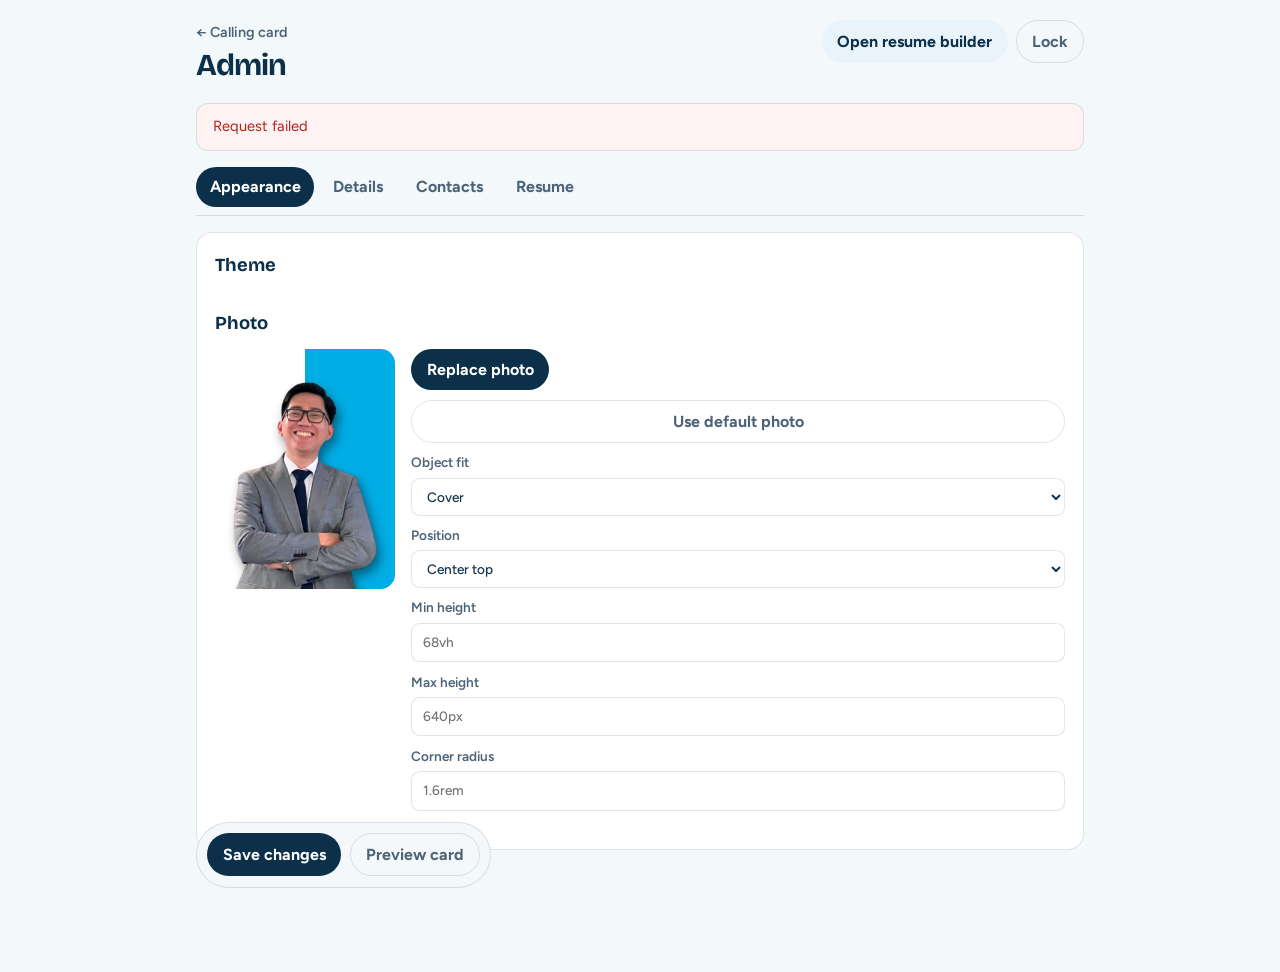
==== admin/index.html @ ecb5ab98 "Initial calling card site for chrisdelacruz.com. Includes public card, admin panel, resume builder, " ====
<!DOCTYPE html>
<html lang="en">
<head>
  <meta charset="UTF-8">
  <meta name="viewport" content="width=device-width, initial-scale=1.0, viewport-fit=cover">
  <meta name="robots" content="noindex,nofollow">
  <title>Admin · chrisdelacruz.com</title>
  <link rel="preconnect" href="https://fonts.googleapis.com">
  <link rel="preconnect" href="https://fonts.gstatic.com" crossorigin>
  <link href="https://fonts.googleapis.com/css2?family=Bricolage+Grotesque:opsz,wght@12..96,600;12..96,800&family=Figtree:wght@400;500;600;700&display=swap" rel="stylesheet">
  <link rel="stylesheet" href="/admin/admin.css">
</head>
<body>
  <div class="admin-shell">
    <header class="admin-top">
      <div>
        <a class="back" href="/">← Calling card</a>
        <h1>Admin</h1>
      </div>
      <div class="admin-top-actions">
        <a class="btn btn-secondary" href="/resume/">Open resume builder</a>
        <button type="button" class="btn btn-ghost" id="lock-btn">Lock</button>
      </div>
    </header>

    <p class="banner" id="banner" hidden></p>

    <nav class="tabs" role="tablist">
      <button type="button" class="tab is-active" data-tab="appearance" role="tab" aria-selected="true">Appearance</button>
      <button type="button" class="tab" data-tab="details" role="tab" aria-selected="false">Details</button>
      <button type="button" class="tab" data-tab="contacts" role="tab" aria-selected="false">Contacts</button>
      <button type="button" class="tab" data-tab="resume" role="tab" aria-selected="false">Resume</button>
    </nav>

    <section class="panel is-active" id="panel-appearance" role="tabpanel">
      <h2>Theme</h2>
      <div class="theme-grid" id="theme-grid"></div>

      <h2>Photo</h2>
      <div class="photo-editor">
        <div class="photo-preview-wrap">
          <img id="photo-preview" src="/images/christian-dela-cruz.png" alt="Current photo">
        </div>
        <div class="photo-controls">
          <label class="file-btn">
            Replace photo
            <input type="file" id="photo-file" accept="image/*" hidden>
          </label>
          <button type="button" class="btn btn-ghost" id="photo-reset">Use default photo</button>

          <label class="field">
            <span>Object fit</span>
            <select id="photo-fit">
              <option value="cover">Cover</option>
              <option value="contain">Contain</option>
              <option value="fill">Fill</option>
            </select>
          </label>

          <label class="field">
            <span>Position</span>
            <select id="photo-position">
              <option value="center top">Center top</option>
              <option value="center center">Center</option>
              <option value="center bottom">Center bottom</option>
              <option value="left top">Left top</option>
              <option value="right top">Right top</option>
            </select>
          </label>

          <label class="field">
            <span>Min height</span>
            <input type="text" id="photo-min-height" placeholder="68vh">
          </label>

          <label class="field">
            <span>Max height</span>
            <input type="text" id="photo-max-height" placeholder="640px">
          </label>

          <label class="field">
            <span>Corner radius</span>
            <input type="text" id="photo-radius" placeholder="1.6rem">
          </label>
        </div>
      </div>
    </section>

    <section class="panel" id="panel-details" role="tabpanel" hidden>
      <h2>Identity</h2>
      <div class="form-grid">
        <label class="field"><span>Brand</span><input id="id-brand" type="text"></label>
        <label class="field"><span>Tagline</span><input id="id-tagline" type="text"></label>
        <label class="field"><span>Eyebrow</span><input id="id-eyebrow" type="text"></label>
        <label class="field"><span>Name</span><input id="id-name" type="text"></label>
        <label class="field"><span>Role</span><input id="id-role" type="text"></label>
        <label class="field"><span>Place / affiliation</span><input id="id-place" type="text"></label>
        <label class="field"><span>Organization</span><input id="id-org" type="text"></label>
        <label class="field"><span>LinkedIn URL</span><input id="id-linkedin" type="url"></label>
        <label class="field full"><span>Note (vCard)</span><textarea id="id-note" rows="2"></textarea></label>
      </div>
    </section>

    <section class="panel" id="panel-contacts" role="tabpanel" hidden>
      <div class="section-head">
        <h2>Phones, emails & links</h2>
        <button type="button" class="btn btn-secondary" id="add-contact">Add contact</button>
      </div>
      <p class="help">Use custom tags like Smart, Globe, Etisalat, Personal Email, Company Email, Company Phone.</p>
      <div id="contacts-list" class="contacts-list"></div>
    </section>

    <section class="panel" id="panel-resume" role="tabpanel" hidden>
      <h2>Resume builder</h2>
      <p class="help">Same resume builder used on dcgrouphq — protected by this admin session.</p>
      <a class="btn btn-primary" href="/resume/">Open resume builder</a>
    </section>

    <footer class="admin-foot">
      <button type="button" class="btn btn-primary" id="save-btn">Save changes</button>
      <a class="btn btn-ghost" href="/" target="_blank" rel="noopener">Preview card</a>
    </footer>
  </div>

  <template id="contact-row-tpl">
    <div class="contact-row">
      <select class="c-type" aria-label="Type">
        <option value="phone">Phone</option>
        <option value="email">Email</option>
        <option value="link">Link</option>
      </select>
      <input class="c-label" type="text" placeholder="Tag (Smart, Personal Email…)" aria-label="Tag">
      <input class="c-value" type="text" placeholder="Value" aria-label="Value">
      <label class="c-visible"><input type="checkbox" checked> Show</label>
      <button type="button" class="btn btn-danger c-delete" aria-label="Delete">Delete</button>
    </div>
  </template>

  <script src="/admin/admin.js" type="module"></script>
</body>
</html>
---- admin/admin.css ----
:root {
  --navy: #0c2f4a;
  --sky: #00aef0;
  --ink: #14324a;
  --muted: #4d6478;
  --line: rgba(12, 47, 74, 0.12);
  --paper: #f3f8fb;
  --white: #fff;
  --danger: #b42318;
  --font-display: "Bricolage Grotesque", Georgia, serif;
  --font-body: "Figtree", system-ui, sans-serif;
}

* { box-sizing: border-box; margin: 0; padding: 0; }

body {
  font-family: var(--font-body);
  color: var(--ink);
  background: var(--paper);
  min-height: 100dvh;
  line-height: 1.45;
}

.admin-shell {
  width: min(920px, 100%);
  margin: 0 auto;
  padding: 1.25rem 1rem 2.5rem;
}

.admin-top {
  display: flex;
  justify-content: space-between;
  gap: 1rem;
  align-items: flex-start;
  margin-bottom: 1rem;
  flex-wrap: wrap;
}

.back {
  color: var(--muted);
  text-decoration: none;
  font-size: 0.9rem;
  font-weight: 600;
}

.admin-top h1 {
  font-family: var(--font-display);
  font-size: 1.9rem;
  letter-spacing: -0.03em;
  color: var(--navy);
}

.admin-top-actions {
  display: flex;
  gap: 0.5rem;
  flex-wrap: wrap;
}

.banner {
  background: #e8f7fd;
  border: 1px solid var(--line);
  border-radius: 0.75rem;
  padding: 0.75rem 1rem;
  margin-bottom: 1rem;
  font-size: 0.92rem;
}

.banner.is-error {
  background: #fef3f2;
  color: var(--danger);
}

.banner.is-ok {
  background: #ecfdf3;
  color: #027a48;
}

.tabs {
  display: flex;
  gap: 0.35rem;
  flex-wrap: wrap;
  margin-bottom: 1rem;
  border-bottom: 1px solid var(--line);
  padding-bottom: 0.5rem;
}

.tab {
  appearance: none;
  border: 0;
  background: transparent;
  font: inherit;
  font-weight: 700;
  color: var(--muted);
  padding: 0.55rem 0.85rem;
  border-radius: 999px;
  cursor: pointer;
}

.tab.is-active {
  background: var(--navy);
  color: var(--white);
}

.panel {
  background: var(--white);
  border: 1px solid var(--line);
  border-radius: 1rem;
  padding: 1.15rem;
  margin-bottom: 1rem;
}

.panel[hidden] { display: none !important; }

.panel h2 {
  font-family: var(--font-display);
  font-size: 1.15rem;
  color: var(--navy);
  margin-bottom: 0.75rem;
}

.panel h2 + .theme-grid,
.panel h2 + .photo-editor {
  margin-bottom: 1.25rem;
}

.help {
  color: var(--muted);
  font-size: 0.9rem;
  margin-bottom: 0.85rem;
}

.theme-grid {
  display: grid;
  grid-template-columns: repeat(auto-fill, minmax(120px, 1fr));
  gap: 0.65rem;
}

.theme-swatch {
  appearance: none;
  border: 2px solid transparent;
  border-radius: 0.85rem;
  padding: 0.85rem 0.6rem;
  cursor: pointer;
  font: inherit;
  font-weight: 700;
  color: var(--navy);
  text-align: left;
  background: linear-gradient(135deg, var(--swatch-a), var(--swatch-b));
  min-height: 4.5rem;
}

.theme-swatch.is-active {
  border-color: var(--navy);
  box-shadow: 0 0 0 2px rgba(12, 47, 74, 0.15);
}

.theme-swatch[data-theme="sky"] { --swatch-a: #dff3fb; --swatch-b: #00aef0; }
.theme-swatch[data-theme="ocean"] { --swatch-a: #d9e8ff; --swatch-b: #1d6fd8; }
.theme-swatch[data-theme="slate"] { --swatch-a: #e8edf2; --swatch-b: #5b6b7c; }
.theme-swatch[data-theme="ember"] { --swatch-a: #ffe8d9; --swatch-b: #d97706; }
.theme-swatch[data-theme="forest"] { --swatch-a: #dff5e8; --swatch-b: #1f8a5b; }

.photo-editor {
  display: grid;
  grid-template-columns: 180px 1fr;
  gap: 1rem;
}

.photo-preview-wrap {
  border-radius: 0.9rem;
  overflow: hidden;
  background: #e8f0f5;
  aspect-ratio: 3/4;
}

.photo-preview-wrap img {
  width: 100%;
  height: 100%;
  object-fit: cover;
  display: block;
}

.photo-controls {
  display: grid;
  gap: 0.65rem;
  align-content: start;
}

.form-grid {
  display: grid;
  grid-template-columns: 1fr 1fr;
  gap: 0.75rem;
}

.field {
  display: grid;
  gap: 0.3rem;
  font-size: 0.85rem;
  font-weight: 600;
  color: var(--muted);
}

.field.full { grid-column: 1 / -1; }

.field input,
.field select,
.field textarea,
.contact-row input,
.contact-row select {
  font: inherit;
  font-weight: 500;
  color: var(--ink);
  border: 1px solid var(--line);
  border-radius: 0.55rem;
  padding: 0.55rem 0.65rem;
  background: #fff;
  width: 100%;
}

.section-head {
  display: flex;
  justify-content: space-between;
  align-items: center;
  gap: 0.75rem;
  margin-bottom: 0.35rem;
}

.contacts-list {
  display: grid;
  gap: 0.55rem;
}

.contact-row {
  display: grid;
  grid-template-columns: 7rem 1fr 1.4fr auto auto;
  gap: 0.45rem;
  align-items: center;
}

.c-visible {
  display: inline-flex;
  align-items: center;
  gap: 0.3rem;
  font-size: 0.82rem;
  font-weight: 600;
  color: var(--muted);
  white-space: nowrap;
}

.btn {
  appearance: none;
  border: 0;
  cursor: pointer;
  display: inline-flex;
  align-items: center;
  justify-content: center;
  gap: 0.35rem;
  min-height: 2.5rem;
  padding: 0.55rem 0.95rem;
  border-radius: 999px;
  font: inherit;
  font-weight: 700;
  text-decoration: none;
  color: inherit;
}

.btn-primary {
  background: var(--navy);
  color: #fff;
}

.btn-secondary {
  background: #e8f4fa;
  color: var(--navy);
}

.btn-ghost {
  background: transparent;
  color: var(--muted);
  border: 1px solid var(--line);
}

.btn-danger {
  background: #fef3f2;
  color: var(--danger);
  font-size: 0.85rem;
  min-height: 2.3rem;
  padding-inline: 0.7rem;
}

.file-btn {
  display: inline-flex;
  align-items: center;
  justify-content: center;
  min-height: 2.5rem;
  padding: 0.55rem 0.95rem;
  border-radius: 999px;
  background: var(--navy);
  color: #fff;
  font-weight: 700;
  cursor: pointer;
  width: fit-content;
}

.admin-foot {
  display: flex;
  gap: 0.55rem;
  flex-wrap: wrap;
  position: sticky;
  bottom: 0.75rem;
  background: rgba(243, 248, 251, 0.92);
  backdrop-filter: blur(8px);
  padding: 0.65rem;
  border-radius: 999px;
  border: 1px solid var(--line);
  width: fit-content;
}

@media (max-width: 720px) {
  .photo-editor,
  .form-grid,
  .contact-row {
    grid-template-columns: 1fr;
  }

  .c-visible { justify-self: start; }
}
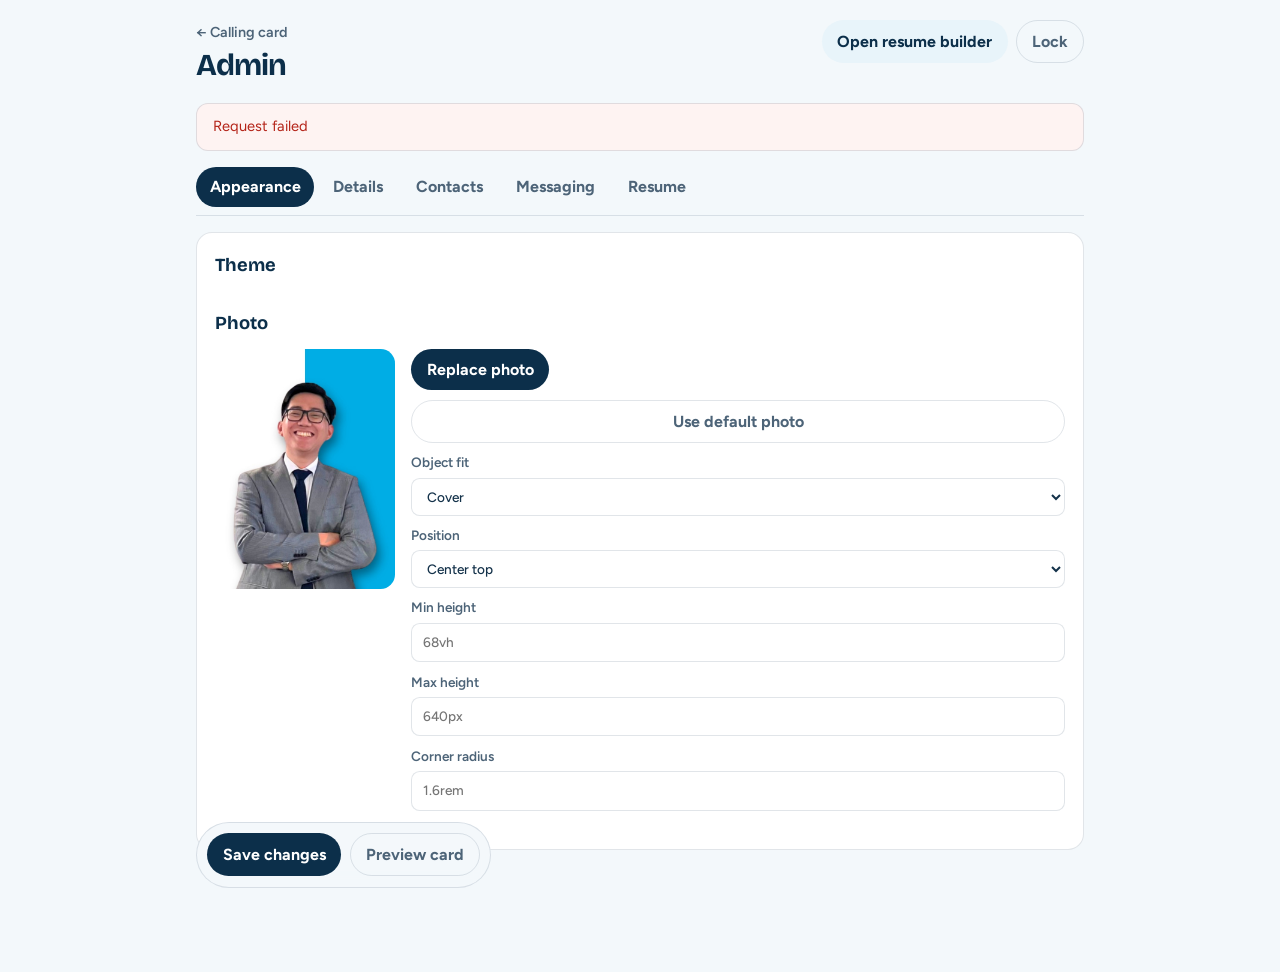
==== commit d8075f72: "Fix contact vCard labels, update identity, and add messaging toggles. Clean phone/email save formatt" ====
--- a/admin/index.html
+++ b/admin/index.html
@@ -29,6 +29,7 @@
       <button type="button" class="tab is-active" data-tab="appearance" role="tab" aria-selected="true">Appearance</button>
       <button type="button" class="tab" data-tab="details" role="tab" aria-selected="false">Details</button>
       <button type="button" class="tab" data-tab="contacts" role="tab" aria-selected="false">Contacts</button>
+      <button type="button" class="tab" data-tab="messaging" role="tab" aria-selected="false">Messaging</button>
       <button type="button" class="tab" data-tab="resume" role="tab" aria-selected="false">Resume</button>
     </nav>
 
@@ -93,11 +94,14 @@
         <label class="field"><span>Tagline</span><input id="id-tagline" type="text"></label>
         <label class="field"><span>Eyebrow</span><input id="id-eyebrow" type="text"></label>
         <label class="field"><span>Name</span><input id="id-name" type="text"></label>
-        <label class="field"><span>Role</span><input id="id-role" type="text"></label>
-        <label class="field"><span>Place / affiliation</span><input id="id-place" type="text"></label>
-        <label class="field"><span>Organization</span><input id="id-org" type="text"></label>
+        <label class="field"><span>Job title</span><input id="id-role" type="text" placeholder="Junior Data Analyst"></label>
+        <label class="field"><span>Card place line</span><input id="id-place" type="text" placeholder="Dubai, UAE"></label>
+        <label class="field"><span>Work location (vCard)</span><input id="id-work-location" type="text" placeholder="Dubai, UAE"></label>
+        <label class="field"><span>Home location (vCard)</span><input id="id-home-location" type="text" placeholder="Metro Manila, Philippines"></label>
+        <label class="field"><span>Company</span><input id="id-org" type="text" placeholder="Company name"></label>
+        <label class="field"><span>Company website</span><input id="id-company-website" type="url" placeholder="https://"></label>
         <label class="field"><span>LinkedIn URL</span><input id="id-linkedin" type="url"></label>
-        <label class="field full"><span>Note (vCard)</span><textarea id="id-note" rows="2"></textarea></label>
+        <label class="field full"><span>Notes (who you are / what you do)</span><textarea id="id-note" rows="5"></textarea></label>
       </div>
     </section>
 
@@ -106,8 +110,27 @@
         <h2>Phones, emails & links</h2>
         <button type="button" class="btn btn-secondary" id="add-contact">Add contact</button>
       </div>
-      <p class="help">Use custom tags like Smart, Globe, Etisalat, Personal Email, Company Email, Company Phone.</p>
+      <p class="help">Tags stay as labels only (Smart, Globe, Personal Email). Values stay clean numbers/emails.</p>
       <div id="contacts-list" class="contacts-list"></div>
+    </section>
+
+    <section class="panel" id="panel-messaging" role="tabpanel" hidden>
+      <h2>Messaging buttons</h2>
+      <p class="help">Off by default. Turn on WhatsApp, Viber, or Telegram when you want them on the public card.</p>
+      <div class="form-grid">
+        <label class="field check-field">
+          <span><input type="checkbox" id="msg-wa-enabled"> Show WhatsApp</span>
+          <input id="msg-wa-value" type="text" placeholder="+639711358319">
+        </label>
+        <label class="field check-field">
+          <span><input type="checkbox" id="msg-viber-enabled"> Show Viber</span>
+          <input id="msg-viber-value" type="text" placeholder="+639711358319">
+        </label>
+        <label class="field check-field">
+          <span><input type="checkbox" id="msg-tg-enabled"> Show Telegram</span>
+          <input id="msg-tg-value" type="text" placeholder="@username or phone">
+        </label>
+      </div>
     </section>
 
     <section class="panel" id="panel-resume" role="tabpanel" hidden>
--- a/admin/admin.css
+++ b/admin/admin.css
@@ -200,7 +200,12 @@
   color: var(--muted);
 }
 
-.field.full { grid-column: 1 / -1; }
+.check-field span {
+  display: inline-flex;
+  align-items: center;
+  gap: 0.45rem;
+  color: var(--ink);
+}
 
 .field input,
 .field select,
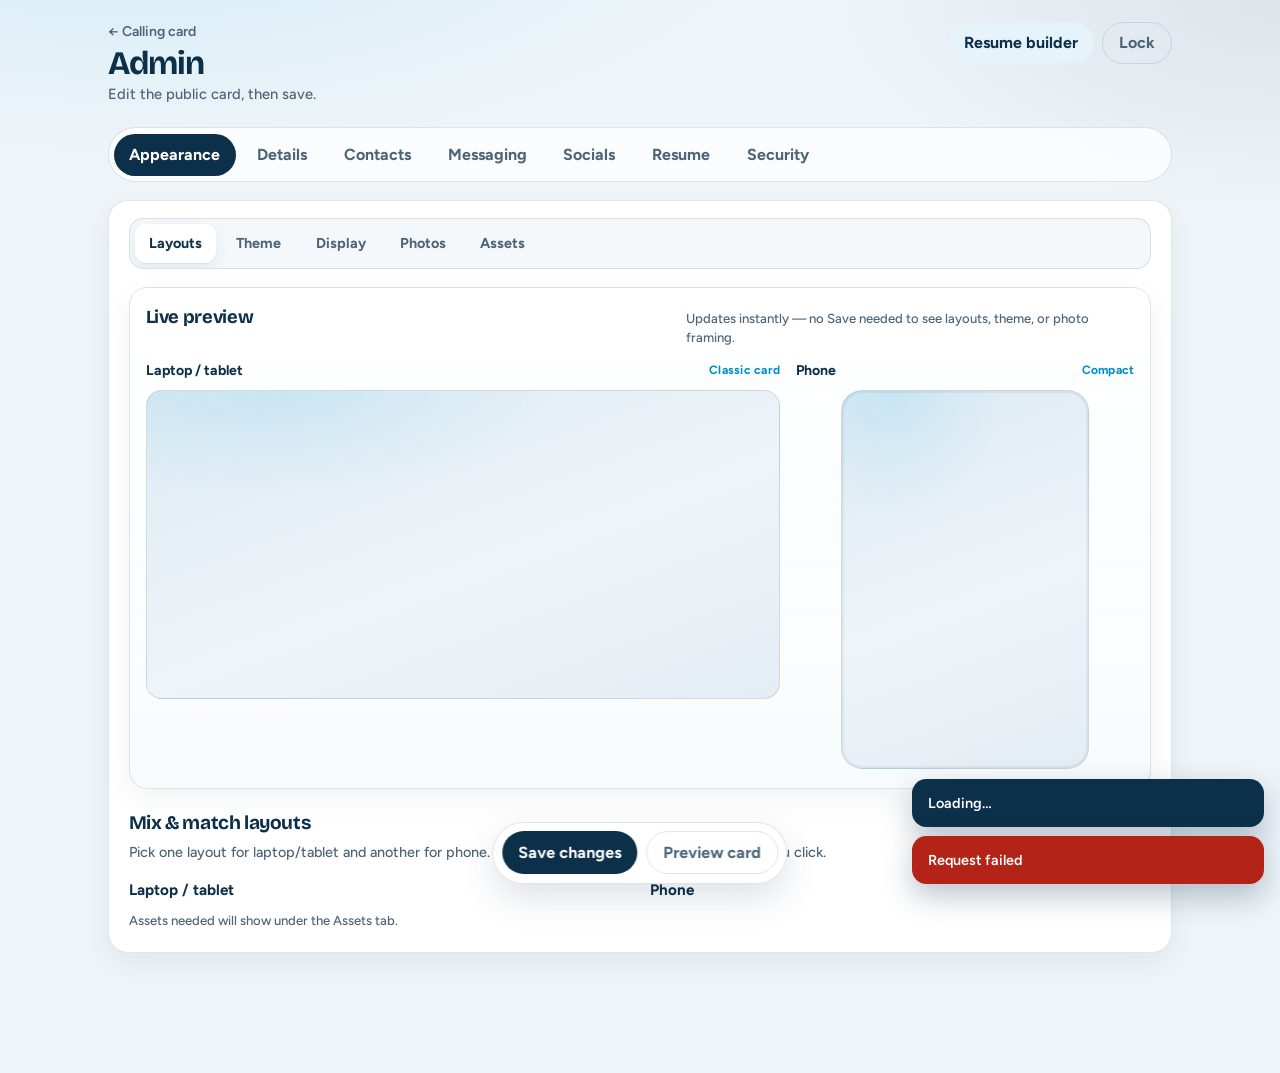
==== commit ba9a407d: "Ship full calling-card admin polish and document the build. Adds mix-and-match layouts, live dual-de" ====
--- a/admin/index.html
+++ b/admin/index.html
@@ -13,130 +13,479 @@
 <body>
   <div class="admin-shell">
     <header class="admin-top">
-      <div>
+      <div class="admin-brand">
         <a class="back" href="/">← Calling card</a>
         <h1>Admin</h1>
+        <p class="admin-sub">Edit the public card, then save.</p>
       </div>
       <div class="admin-top-actions">
-        <a class="btn btn-secondary" href="/resume/">Open resume builder</a>
+        <a class="btn btn-secondary" href="/resume/">Resume builder</a>
         <button type="button" class="btn btn-ghost" id="lock-btn">Lock</button>
       </div>
     </header>
 
-    <p class="banner" id="banner" hidden></p>
-
-    <nav class="tabs" role="tablist">
+    <nav class="tabs" role="tablist" aria-label="Admin sections">
       <button type="button" class="tab is-active" data-tab="appearance" role="tab" aria-selected="true">Appearance</button>
       <button type="button" class="tab" data-tab="details" role="tab" aria-selected="false">Details</button>
       <button type="button" class="tab" data-tab="contacts" role="tab" aria-selected="false">Contacts</button>
       <button type="button" class="tab" data-tab="messaging" role="tab" aria-selected="false">Messaging</button>
+      <button type="button" class="tab" data-tab="socials" role="tab" aria-selected="false">Socials</button>
       <button type="button" class="tab" data-tab="resume" role="tab" aria-selected="false">Resume</button>
+      <button type="button" class="tab" data-tab="security" role="tab" aria-selected="false">Security</button>
     </nav>
 
     <section class="panel is-active" id="panel-appearance" role="tabpanel">
-      <h2>Theme</h2>
-      <div class="theme-grid" id="theme-grid"></div>
-
-      <h2>Photo</h2>
-      <div class="photo-editor">
-        <div class="photo-preview-wrap">
-          <img id="photo-preview" src="/images/christian-dela-cruz.png" alt="Current photo">
-        </div>
-        <div class="photo-controls">
-          <label class="file-btn">
-            Replace photo
-            <input type="file" id="photo-file" accept="image/*" hidden>
+      <nav class="subtabs" role="tablist" aria-label="Appearance sections">
+        <button type="button" class="subtab is-active" data-subtab="layouts" role="tab" aria-selected="true">Layouts</button>
+        <button type="button" class="subtab" data-subtab="theme" role="tab" aria-selected="false">Theme</button>
+        <button type="button" class="subtab" data-subtab="display" role="tab" aria-selected="false">Display</button>
+        <button type="button" class="subtab" data-subtab="photos" role="tab" aria-selected="false">Photos</button>
+        <button type="button" class="subtab" data-subtab="assets" role="tab" aria-selected="false">Assets</button>
+      </nav>
+
+      <div class="live-preview-dock" id="live-preview-dock" aria-label="Live device previews">
+        <div class="live-preview-head">
+          <h2>Live preview</h2>
+          <p class="help tight">Updates instantly — no Save needed to see layouts, theme, or photo framing.</p>
+        </div>
+        <div class="live-preview-pair">
+          <article class="preview-device preview-laptop">
+            <header>
+              <strong>Laptop / tablet</strong>
+              <span id="live-desktop-layout-label">Classic card</span>
+            </header>
+            <div class="preview-bezel preview-bezel-laptop">
+              <div class="live-stage" id="live-stage-desktop" data-device="desktop"></div>
+            </div>
+          </article>
+          <article class="preview-device preview-phone">
+            <header>
+              <strong>Phone</strong>
+              <span id="live-mobile-layout-label">Compact</span>
+            </header>
+            <div class="preview-bezel preview-bezel-phone">
+              <div class="live-stage" id="live-stage-mobile" data-device="mobile"></div>
+            </div>
+          </article>
+        </div>
+      </div>
+
+      <div class="subpanel is-active" id="sub-layouts" role="tabpanel" data-subpanel="layouts">
+        <div class="block">
+          <div class="block-head">
+            <h2>Mix &amp; match layouts</h2>
+            <p class="help">Pick one layout for laptop/tablet and another for phone. Watch the live previews above update as you click.</p>
+          </div>
+          <div class="layout-pair">
+            <div class="layout-device-col">
+              <h3 class="layout-device-title">Laptop / tablet</h3>
+              <div class="layout-grid" id="layout-grid-desktop"></div>
+            </div>
+            <div class="layout-device-col">
+              <h3 class="layout-device-title">Phone</h3>
+              <div class="layout-grid" id="layout-grid-mobile"></div>
+            </div>
+          </div>
+          <p class="help tight" id="layout-pair-help">Assets needed will show under the Assets tab.</p>
+        </div>
+      </div>
+
+      <div class="subpanel" id="sub-theme" role="tabpanel" data-subpanel="theme" hidden>
+        <div class="block">
+          <div class="block-head">
+            <h2>Theme</h2>
+            <p class="help">Colors for the whole public calling card, including icons and buttons.</p>
+          </div>
+          <div class="theme-grid" id="theme-grid"></div>
+        </div>
+      </div>
+
+      <div class="subpanel" id="sub-display" role="tabpanel" data-subpanel="display" hidden>
+        <div class="block">
+          <div class="block-head">
+            <h2>Display &amp; space</h2>
+            <p class="help">Shrink phone, email, and LinkedIn to icons — or hide them. Make Share and Resume icon-only to free space. Live preview updates as you click.</p>
+          </div>
+
+          <div class="chrome-grid">
+            <fieldset class="chrome-field">
+              <legend>Contact details</legend>
+              <p class="help tight">Phone, email, LinkedIn (and any other contacts you show).</p>
+              <div class="chrome-options" data-chrome="factsMode">
+                <label><input type="radio" name="chrome-facts" value="full" checked> Full text</label>
+                <label><input type="radio" name="chrome-facts" value="icons"> Icons only</label>
+                <label><input type="radio" name="chrome-facts" value="hidden"> Hidden</label>
+              </div>
+            </fieldset>
+
+            <fieldset class="chrome-field">
+              <legend>Share button</legend>
+              <p class="help tight">“Share my card” on the public page.</p>
+              <div class="chrome-options" data-chrome="shareMode">
+                <label><input type="radio" name="chrome-share" value="full" checked> Label</label>
+                <label><input type="radio" name="chrome-share" value="icon"> Icon only</label>
+                <label><input type="radio" name="chrome-share" value="hidden"> Hidden</label>
+              </div>
+            </fieldset>
+
+            <fieldset class="chrome-field">
+              <legend>Resume button</legend>
+              <p class="help tight">Download / view resume — stays hidden until a resume is active.</p>
+              <div class="chrome-options" data-chrome="resumeMode">
+                <label><input type="radio" name="chrome-resume" value="full" checked> Label</label>
+                <label><input type="radio" name="chrome-resume" value="icon"> Icon only</label>
+                <label><input type="radio" name="chrome-resume" value="hidden"> Hidden</label>
+              </div>
+            </fieldset>
+          </div>
+          <p class="help tight">Tip: turn off individual contacts under Contacts → Show if you only want some of them gone.</p>
+        </div>
+      </div>
+
+      <div class="subpanel" id="sub-photos" role="tabpanel" data-subpanel="photos" hidden>
+        <div class="block">
+          <div class="block-head">
+            <h2>Photos &amp; framing</h2>
+            <p class="help">Upload laptop and phone photos separately if you want. Drag the photo in the live preview (or the small crop frames) to pan. Framing does not re-save the image — full quality is kept.</p>
+          </div>
+
+          <div class="photo-editor">
+            <div class="photo-controls">
+              <label class="check-field">
+                <input type="checkbox" id="photo-clear-bg">
+                <span>Clear / transparent background (PNG) — shows layout background behind you</span>
+              </label>
+
+              <label class="field">
+                <span>Corner radius (both)</span>
+                <input type="text" id="photo-radius" placeholder="1rem">
+              </label>
+
+              <div class="device-crop-card" data-device="desktop">
+                <h3>Laptop / iPad</h3>
+                <div class="btn-row-actions">
+                  <label class="file-btn">
+                    Upload laptop photo
+                    <input type="file" id="photo-file-desktop" accept="image/*" hidden>
+                  </label>
+                  <button type="button" class="btn btn-ghost" id="photo-reset-desktop">Use default</button>
+                </div>
+                <label class="field">
+                  <span>Frame size</span>
+                  <input type="text" id="photo-desktop-size" placeholder="168px">
+                </label>
+                <label class="field">
+                  <span>Fit</span>
+                  <select id="photo-desktop-fit">
+                    <option value="cover">Cover</option>
+                    <option value="contain">Contain</option>
+                    <option value="fill">Fill</option>
+                  </select>
+                </label>
+                <label class="field">
+                  <span>Pan X <em id="photo-desktop-x-label">50%</em></span>
+                  <input type="range" id="photo-desktop-x" min="0" max="100" value="50">
+                </label>
+                <label class="field">
+                  <span>Pan Y <em id="photo-desktop-y-label">20%</em></span>
+                  <input type="range" id="photo-desktop-y" min="0" max="100" value="20">
+                </label>
+                <label class="field">
+                  <span>Zoom <em id="photo-desktop-zoom-label">100%</em></span>
+                  <input type="range" id="photo-desktop-zoom" min="100" max="220" value="100">
+                </label>
+              </div>
+
+              <div class="device-crop-card" data-device="mobile">
+                <h3>Phone</h3>
+                <div class="btn-row-actions">
+                  <label class="file-btn file-btn-secondary">
+                    Upload phone photo
+                    <input type="file" id="photo-file-mobile" accept="image/*" hidden>
+                  </label>
+                  <button type="button" class="btn btn-ghost" id="photo-reset-mobile">Same as laptop</button>
+                </div>
+                <label class="field">
+                  <span>Frame size</span>
+                  <input type="text" id="photo-mobile-size" placeholder="92px">
+                </label>
+                <label class="field">
+                  <span>Fit</span>
+                  <select id="photo-mobile-fit">
+                    <option value="cover">Cover</option>
+                    <option value="contain">Contain</option>
+                    <option value="fill">Fill</option>
+                  </select>
+                </label>
+                <label class="field">
+                  <span>Pan X <em id="photo-mobile-x-label">50%</em></span>
+                  <input type="range" id="photo-mobile-x" min="0" max="100" value="50">
+                </label>
+                <label class="field">
+                  <span>Pan Y <em id="photo-mobile-y-label">18%</em></span>
+                  <input type="range" id="photo-mobile-y" min="0" max="100" value="18">
+                </label>
+                <label class="field">
+                  <span>Zoom <em id="photo-mobile-zoom-label">100%</em></span>
+                  <input type="range" id="photo-mobile-zoom" min="100" max="220" value="100">
+                </label>
+              </div>
+            </div>
+
+            <div class="photo-device-previews">
+              <article class="device-preview device-desktop">
+                <header>
+                  <strong>Laptop / tablet</strong>
+                  <span id="preview-desktop-label">168×168</span>
+                </header>
+                <div class="device-screen">
+                  <div class="mock-resume-head">
+                    <div class="mock-photo crop-stage" id="preview-desktop-frame">
+                      <img id="preview-desktop-img" src="/images/christian-dela-cruz.png" alt="" draggable="false">
+                    </div>
+                    <div class="mock-copy">
+                      <p class="mock-eyebrow">Hello, I’m</p>
+                      <p class="mock-name">Christian Dela Cruz</p>
+                      <p class="mock-role">Junior Data Analyst</p>
+                      <p class="mock-meta">Dubai, UAE</p>
+                      <p class="mock-meta">DC Group HQ</p>
+                    </div>
+                  </div>
+                </div>
+                <p class="help tight">Drag the photo to pan. Zoom frames the original — quality is preserved.</p>
+              </article>
+
+              <article class="device-preview device-phone">
+                <header>
+                  <strong>Phone</strong>
+                  <span id="preview-mobile-label">92×92</span>
+                </header>
+                <div class="device-screen phone-screen">
+                  <div class="mock-resume-head">
+                    <div class="mock-photo crop-stage" id="preview-mobile-frame">
+                      <img id="preview-mobile-img" src="/images/christian-dela-cruz.png" alt="" draggable="false">
+                    </div>
+                    <div class="mock-copy">
+                      <p class="mock-eyebrow">Hello, I’m</p>
+                      <p class="mock-name">Christian Dela Cruz</p>
+                      <p class="mock-role">Junior Data Analyst</p>
+                      <p class="mock-meta">Dubai, UAE</p>
+                      <p class="mock-meta">DC Group HQ</p>
+                    </div>
+                  </div>
+                </div>
+                <p class="help tight">Optional separate phone image — otherwise uses laptop photo with this framing.</p>
+              </article>
+            </div>
+          </div>
+        </div>
+      </div>
+
+      <div class="subpanel" id="sub-assets" role="tabpanel" data-subpanel="assets" hidden>
+        <div class="block">
+          <div class="block-head">
+            <h2>Layout assets</h2>
+            <p class="help" id="layout-assets-help">Upload only what your layouts need. If you skip an asset, it stays hidden on the public card — no empty placeholders.</p>
+          </div>
+          <div class="asset-grid">
+            <article class="asset-card" data-asset="hero">
+              <div class="asset-card-top">
+                <h3>Hero / background</h3>
+                <span class="asset-badge" id="hero-need-badge">Optional</span>
+              </div>
+              <p>Used by Dynamic Split and Banner. Leave empty to hide hero scenery.</p>
+              <div class="asset-preview" id="hero-preview"><span>No image</span></div>
+              <div class="btn-row-actions asset-actions">
+                <label class="file-btn file-btn-secondary">
+                  Upload
+                  <input type="file" id="hero-file" accept="image/*" hidden>
+                </label>
+                <button type="button" class="btn btn-ghost" id="hero-reset">Remove</button>
+              </div>
+            </article>
+            <article class="asset-card" data-asset="logo">
+              <div class="asset-card-top">
+                <h3>Company logo</h3>
+                <span class="asset-badge" id="logo-need-badge">Optional</span>
+              </div>
+              <p>Transparent PNG preferred. Not uploaded = not shown on the card.</p>
+              <div class="asset-preview asset-preview-logo" id="logo-preview"><span>No logo</span></div>
+              <div class="btn-row-actions asset-actions">
+                <label class="file-btn file-btn-secondary">
+                  Upload
+                  <input type="file" id="logo-file" accept="image/*" hidden>
+                </label>
+                <button type="button" class="btn btn-ghost" id="logo-reset">Remove</button>
+              </div>
+            </article>
+          </div>
+        </div>
+      </div>
+    </section>
+
+    <section class="panel" id="panel-details" role="tabpanel" hidden>
+      <div class="block">
+        <div class="block-head">
+          <h2>Identity</h2>
+          <p class="help">Name, role, locations, and company shown on the card and in your contact file.</p>
+        </div>
+        <div class="form-grid">
+          <label class="field"><span>Brand</span><input id="id-brand" type="text"></label>
+          <label class="field"><span>Tagline</span><input id="id-tagline" type="text"></label>
+          <label class="field"><span>Eyebrow</span><input id="id-eyebrow" type="text"></label>
+          <label class="field"><span>Name</span><input id="id-name" type="text"></label>
+          <label class="field"><span>Job title</span><input id="id-role" type="text" placeholder="Junior Data Analyst"></label>
+          <label class="field"><span>Card place line</span><input id="id-place" type="text" placeholder="Dubai, UAE"></label>
+          <label class="field"><span>Work location (vCard)</span><input id="id-work-location" type="text" placeholder="Dubai, UAE"></label>
+          <label class="field"><span>Home location (vCard)</span><input id="id-home-location" type="text" placeholder="Metro Manila, Philippines"></label>
+          <label class="field"><span>Company</span><input id="id-org" type="text" placeholder="Company name"></label>
+          <label class="field"><span>Company website</span><input id="id-company-website" type="url" placeholder="https://"></label>
+          <label class="field full"><span>LinkedIn URL</span><input id="id-linkedin" type="url"></label>
+          <label class="field full"><span>Notes (who you are / what you do)</span><textarea id="id-note" rows="5"></textarea></label>
+        </div>
+      </div>
+    </section>
+
+    <section class="panel" id="panel-contacts" role="tabpanel" hidden>
+      <div class="block">
+        <div class="section-head">
+          <div class="block-head">
+            <h2>Phones, emails & links</h2>
+            <p class="help">Tags are labels only (Smart, Globe, Personal Email). Values stay clean numbers or emails.</p>
+          </div>
+          <button type="button" class="btn btn-secondary" id="add-contact">Add contact</button>
+        </div>
+        <div id="contacts-list" class="contacts-list"></div>
+      </div>
+    </section>
+
+    <section class="panel" id="panel-messaging" role="tabpanel" hidden>
+      <div class="block">
+        <div class="block-head">
+          <h2>Messaging</h2>
+          <p class="help">Turn channels on for the public card. Enter a phone or @username for each.</p>
+        </div>
+        <div class="channel-list" id="messaging-list">
+          <article class="channel-card" data-channel="whatsapp">
+            <div class="channel-head">
+              <span class="channel-icon" data-icon="whatsapp" aria-hidden="true"></span>
+              <div>
+                <h3>WhatsApp</h3>
+                <p>Opens a chat with your number</p>
+              </div>
+              <label class="switch">
+                <input type="checkbox" id="msg-wa-enabled">
+                <span class="switch-ui"></span>
+                <span class="sr-only">Show WhatsApp</span>
+              </label>
+            </div>
+            <label class="field">
+              <span>Phone number</span>
+              <input id="msg-wa-value" type="text" placeholder="+639711358319" inputmode="tel">
+            </label>
+          </article>
+
+          <article class="channel-card" data-channel="viber">
+            <div class="channel-head">
+              <span class="channel-icon" data-icon="viber" aria-hidden="true"></span>
+              <div>
+                <h3>Viber</h3>
+                <p>Opens Viber chat</p>
+              </div>
+              <label class="switch">
+                <input type="checkbox" id="msg-viber-enabled">
+                <span class="switch-ui"></span>
+                <span class="sr-only">Show Viber</span>
+              </label>
+            </div>
+            <label class="field">
+              <span>Phone number</span>
+              <input id="msg-viber-value" type="text" placeholder="+639711358319" inputmode="tel">
+            </label>
+          </article>
+
+          <article class="channel-card" data-channel="telegram">
+            <div class="channel-head">
+              <span class="channel-icon" data-icon="telegram" aria-hidden="true"></span>
+              <div>
+                <h3>Telegram</h3>
+                <p>Username or phone</p>
+              </div>
+              <label class="switch">
+                <input type="checkbox" id="msg-tg-enabled">
+                <span class="switch-ui"></span>
+                <span class="sr-only">Show Telegram</span>
+              </label>
+            </div>
+            <label class="field">
+              <span>@username or phone</span>
+              <input id="msg-tg-value" type="text" placeholder="@username">
+            </label>
+          </article>
+        </div>
+      </div>
+    </section>
+
+    <section class="panel" id="panel-socials" role="tabpanel" hidden>
+      <div class="block">
+        <div class="block-head">
+          <h2>Social links</h2>
+          <p class="help">Enable networks and paste profile URLs. Icons show on the card when enabled.</p>
+        </div>
+        <div class="channel-list" id="socials-list"></div>
+      </div>
+    </section>
+
+    <section class="panel" id="panel-resume" role="tabpanel" hidden>
+      <div class="block">
+        <div class="block-head">
+          <h2>Saved resumes</h2>
+          <p class="help">Set one builder profile as active. Visitors get that resume rendered automatically — no PDF upload needed. An optional PDF override is available if you want a file download instead.</p>
+        </div>
+        <div id="resume-list" class="resume-list"></div>
+        <p class="help tight" id="resume-empty" hidden>No saved resumes yet. Use Resume builder at the top, save a version, then refresh this list.</p>
+        <div class="resume-active-box" id="resume-active-box" hidden>
+          <div>
+            <strong id="resume-active-name">—</strong>
+            <p class="help tight" id="resume-active-meta"></p>
+          </div>
+          <div class="resume-active-actions">
+            <label class="file-btn file-btn-secondary">
+              Optional PDF
+              <input type="file" id="resume-pdf-file" accept="application/pdf,.pdf" hidden>
+            </label>
+            <button type="button" class="btn btn-ghost" id="resume-clear-active">Clear active</button>
+          </div>
+        </div>
+        <button type="button" class="btn btn-secondary" id="resume-refresh">Refresh list</button>
+      </div>
+    </section>
+
+    <section class="panel" id="panel-security" role="tabpanel" hidden>
+      <div class="block">
+        <div class="block-head">
+          <h2>Change password</h2>
+          <p class="help">Updates the password used when you triple-click the QR code to open admin. Saved separately from card content.</p>
+        </div>
+        <form class="password-form" id="password-form" autocomplete="off">
+          <label class="field">
+            <span>Current password</span>
+            <input id="pw-current" type="password" autocomplete="current-password" required>
           </label>
-          <button type="button" class="btn btn-ghost" id="photo-reset">Use default photo</button>
-
           <label class="field">
-            <span>Object fit</span>
-            <select id="photo-fit">
-              <option value="cover">Cover</option>
-              <option value="contain">Contain</option>
-              <option value="fill">Fill</option>
-            </select>
+            <span>New password</span>
+            <input id="pw-new" type="password" autocomplete="new-password" minlength="6" required>
           </label>
-
           <label class="field">
-            <span>Position</span>
-            <select id="photo-position">
-              <option value="center top">Center top</option>
-              <option value="center center">Center</option>
-              <option value="center bottom">Center bottom</option>
-              <option value="left top">Left top</option>
-              <option value="right top">Right top</option>
-            </select>
+            <span>Confirm new password</span>
+            <input id="pw-confirm" type="password" autocomplete="new-password" minlength="6" required>
           </label>
-
-          <label class="field">
-            <span>Min height</span>
-            <input type="text" id="photo-min-height" placeholder="68vh">
-          </label>
-
-          <label class="field">
-            <span>Max height</span>
-            <input type="text" id="photo-max-height" placeholder="640px">
-          </label>
-
-          <label class="field">
-            <span>Corner radius</span>
-            <input type="text" id="photo-radius" placeholder="1.6rem">
-          </label>
-        </div>
-      </div>
-    </section>
-
-    <section class="panel" id="panel-details" role="tabpanel" hidden>
-      <h2>Identity</h2>
-      <div class="form-grid">
-        <label class="field"><span>Brand</span><input id="id-brand" type="text"></label>
-        <label class="field"><span>Tagline</span><input id="id-tagline" type="text"></label>
-        <label class="field"><span>Eyebrow</span><input id="id-eyebrow" type="text"></label>
-        <label class="field"><span>Name</span><input id="id-name" type="text"></label>
-        <label class="field"><span>Job title</span><input id="id-role" type="text" placeholder="Junior Data Analyst"></label>
-        <label class="field"><span>Card place line</span><input id="id-place" type="text" placeholder="Dubai, UAE"></label>
-        <label class="field"><span>Work location (vCard)</span><input id="id-work-location" type="text" placeholder="Dubai, UAE"></label>
-        <label class="field"><span>Home location (vCard)</span><input id="id-home-location" type="text" placeholder="Metro Manila, Philippines"></label>
-        <label class="field"><span>Company</span><input id="id-org" type="text" placeholder="Company name"></label>
-        <label class="field"><span>Company website</span><input id="id-company-website" type="url" placeholder="https://"></label>
-        <label class="field"><span>LinkedIn URL</span><input id="id-linkedin" type="url"></label>
-        <label class="field full"><span>Notes (who you are / what you do)</span><textarea id="id-note" rows="5"></textarea></label>
-      </div>
-    </section>
-
-    <section class="panel" id="panel-contacts" role="tabpanel" hidden>
-      <div class="section-head">
-        <h2>Phones, emails & links</h2>
-        <button type="button" class="btn btn-secondary" id="add-contact">Add contact</button>
-      </div>
-      <p class="help">Tags stay as labels only (Smart, Globe, Personal Email). Values stay clean numbers/emails.</p>
-      <div id="contacts-list" class="contacts-list"></div>
-    </section>
-
-    <section class="panel" id="panel-messaging" role="tabpanel" hidden>
-      <h2>Messaging buttons</h2>
-      <p class="help">Off by default. Turn on WhatsApp, Viber, or Telegram when you want them on the public card.</p>
-      <div class="form-grid">
-        <label class="field check-field">
-          <span><input type="checkbox" id="msg-wa-enabled"> Show WhatsApp</span>
-          <input id="msg-wa-value" type="text" placeholder="+639711358319">
-        </label>
-        <label class="field check-field">
-          <span><input type="checkbox" id="msg-viber-enabled"> Show Viber</span>
-          <input id="msg-viber-value" type="text" placeholder="+639711358319">
-        </label>
-        <label class="field check-field">
-          <span><input type="checkbox" id="msg-tg-enabled"> Show Telegram</span>
-          <input id="msg-tg-value" type="text" placeholder="@username or phone">
-        </label>
-      </div>
-    </section>
-
-    <section class="panel" id="panel-resume" role="tabpanel" hidden>
-      <h2>Resume builder</h2>
-      <p class="help">Same resume builder used on dcgrouphq — protected by this admin session.</p>
-      <a class="btn btn-primary" href="/resume/">Open resume builder</a>
+          <div class="password-actions">
+            <button type="submit" class="btn btn-primary" id="pw-submit">Update password</button>
+            <p class="help tight">At least 6 characters. You’ll keep using this password until you change it again.</p>
+          </div>
+        </form>
+      </div>
     </section>
 
     <footer class="admin-foot">
@@ -144,6 +493,8 @@
       <a class="btn btn-ghost" href="/" target="_blank" rel="noopener">Preview card</a>
     </footer>
   </div>
+
+  <div class="toast-host" id="toast-host" aria-live="polite" aria-relevant="additions"></div>
 
   <template id="contact-row-tpl">
     <div class="contact-row">
@@ -154,9 +505,32 @@
       </select>
       <input class="c-label" type="text" placeholder="Tag (Smart, Personal Email…)" aria-label="Tag">
       <input class="c-value" type="text" placeholder="Value" aria-label="Value">
-      <label class="c-visible"><input type="checkbox" checked> Show</label>
-      <button type="button" class="btn btn-danger c-delete" aria-label="Delete">Delete</button>
+      <div class="contact-row-actions">
+        <label class="c-visible"><input type="checkbox" checked> Show</label>
+        <button type="button" class="btn btn-danger c-delete" aria-label="Delete">Delete</button>
+      </div>
     </div>
+  </template>
+
+  <template id="social-row-tpl">
+    <article class="channel-card social-card">
+      <div class="channel-head">
+        <span class="channel-icon" data-social-icon aria-hidden="true"></span>
+        <div>
+          <h3 data-social-label></h3>
+          <p>Profile URL</p>
+        </div>
+        <label class="switch">
+          <input type="checkbox" data-social-enabled>
+          <span class="switch-ui"></span>
+          <span class="sr-only">Show network</span>
+        </label>
+      </div>
+      <label class="field">
+        <span>URL</span>
+        <input type="url" data-social-url placeholder="https://">
+      </label>
+    </article>
   </template>
 
   <script src="/admin/admin.js" type="module"></script>
--- a/admin/admin.css
+++ b/admin/admin.css
@@ -4,9 +4,11 @@
   --ink: #14324a;
   --muted: #4d6478;
   --line: rgba(12, 47, 74, 0.12);
-  --paper: #f3f8fb;
+  --paper: #eef4f8;
   --white: #fff;
   --danger: #b42318;
+  --radius: 1.1rem;
+  --space: 1.15rem;
   --font-display: "Bricolage Grotesque", Georgia, serif;
   --font-body: "Figtree", system-ui, sans-serif;
 }
@@ -16,15 +18,18 @@
 body {
   font-family: var(--font-body);
   color: var(--ink);
-  background: var(--paper);
+  background:
+    radial-gradient(1200px 480px at 10% -10%, rgba(0, 174, 240, 0.12), transparent 55%),
+    radial-gradient(900px 420px at 100% 0%, rgba(12, 47, 74, 0.08), transparent 50%),
+    var(--paper);
   min-height: 100dvh;
   line-height: 1.45;
 }
 
 .admin-shell {
-  width: min(920px, 100%);
+  width: min(1100px, 100%);
   margin: 0 auto;
-  padding: 1.25rem 1rem 2.5rem;
+  padding: 1.35rem 1.1rem 6.5rem;
 }
 
 .admin-top {
@@ -32,56 +37,102 @@
   justify-content: space-between;
   gap: 1rem;
   align-items: flex-start;
-  margin-bottom: 1rem;
+  margin-bottom: 1.35rem;
   flex-wrap: wrap;
+}
+
+.admin-brand {
+  display: grid;
+  gap: 0.2rem;
 }
 
 .back {
   color: var(--muted);
   text-decoration: none;
+  font-size: 0.88rem;
+  font-weight: 600;
+  width: fit-content;
+}
+
+.back:hover { color: var(--navy); }
+
+.admin-top h1 {
+  font-family: var(--font-display);
+  font-size: clamp(1.7rem, 4vw, 2.05rem);
+  letter-spacing: -0.03em;
+  color: var(--navy);
+  line-height: 1.1;
+}
+
+.admin-sub {
+  color: var(--muted);
+  font-size: 0.92rem;
+  font-weight: 500;
+}
+
+.admin-top-actions {
+  display: flex;
+  gap: 0.55rem;
+  flex-wrap: wrap;
+  align-items: center;
+}
+
+.toast-host {
+  position: fixed;
+  z-index: 400;
+  right: 1rem;
+  bottom: 1rem;
+  display: grid;
+  gap: 0.55rem;
+  width: min(22rem, calc(100vw - 2rem));
+  pointer-events: none;
+}
+
+.toast {
+  pointer-events: auto;
+  padding: 0.85rem 1rem;
+  border-radius: 0.9rem;
+  background: #0c2f4a;
+  color: #fff;
   font-size: 0.9rem;
   font-weight: 600;
-}
-
-.admin-top h1 {
-  font-family: var(--font-display);
-  font-size: 1.9rem;
-  letter-spacing: -0.03em;
-  color: var(--navy);
-}
-
-.admin-top-actions {
-  display: flex;
-  gap: 0.5rem;
-  flex-wrap: wrap;
-}
-
-.banner {
-  background: #e8f7fd;
-  border: 1px solid var(--line);
-  border-radius: 0.75rem;
-  padding: 0.75rem 1rem;
-  margin-bottom: 1rem;
-  font-size: 0.92rem;
-}
-
-.banner.is-error {
-  background: #fef3f2;
-  color: var(--danger);
-}
-
-.banner.is-ok {
-  background: #ecfdf3;
-  color: #027a48;
+  box-shadow: 0 12px 30px rgba(12, 47, 74, 0.28);
+  animation: toast-in 0.25s ease both;
+}
+
+.toast.is-ok { background: #027a48; }
+.toast.is-error { background: #b42318; }
+
+@keyframes toast-in {
+  from { opacity: 0; transform: translateY(8px); }
+  to { opacity: 1; transform: translateY(0); }
+}
+
+.sr-only {
+  position: absolute;
+  width: 1px;
+  height: 1px;
+  padding: 0;
+  margin: -1px;
+  overflow: hidden;
+  clip: rect(0, 0, 0, 0);
+  white-space: nowrap;
+  border: 0;
 }
 
 .tabs {
   display: flex;
-  gap: 0.35rem;
-  flex-wrap: wrap;
-  margin-bottom: 1rem;
-  border-bottom: 1px solid var(--line);
-  padding-bottom: 0.5rem;
+  gap: 0.4rem;
+  flex-wrap: nowrap;
+  overflow-x: auto;
+  -webkit-overflow-scrolling: touch;
+  scrollbar-width: thin;
+  margin-bottom: 1.1rem;
+  padding: 0.35rem;
+  border: 1px solid var(--line);
+  border-radius: 999px;
+  background: rgba(255, 255, 255, 0.72);
+  backdrop-filter: blur(8px);
 }
 
 .tab {
@@ -91,67 +142,832 @@
   font: inherit;
   font-weight: 700;
   color: var(--muted);
-  padding: 0.55rem 0.85rem;
+  padding: 0.58rem 0.95rem;
   border-radius: 999px;
   cursor: pointer;
-}
+  white-space: nowrap;
+  flex: 0 0 auto;
+}
+
+.tab:hover { color: var(--navy); }
 
 .tab.is-active {
   background: var(--navy);
   color: var(--white);
 }
 
+.subtabs {
+  display: flex;
+  gap: 0.35rem;
+  flex-wrap: nowrap;
+  overflow-x: auto;
+  -webkit-overflow-scrolling: touch;
+  scrollbar-width: thin;
+  margin: -0.25rem 0 1.15rem;
+  padding: 0.3rem;
+  border: 1px solid var(--line);
+  border-radius: 0.9rem;
+  background: #f4f8fb;
+  position: sticky;
+  top: 0.35rem;
+  z-index: 5;
+}
+
+.subtab {
+  appearance: none;
+  border: 0;
+  background: transparent;
+  font: inherit;
+  font-weight: 700;
+  font-size: 0.9rem;
+  color: var(--muted);
+  padding: 0.55rem 0.9rem;
+  border-radius: 0.7rem;
+  cursor: pointer;
+  white-space: nowrap;
+  flex: 0 0 auto;
+}
+
+.subtab:hover {
+  color: var(--navy);
+  background: rgba(255, 255, 255, 0.7);
+}
+
+.subtab.is-active {
+  background: #fff;
+  color: var(--navy);
+  box-shadow: 0 1px 0 rgba(12, 47, 74, 0.06), 0 6px 16px rgba(12, 47, 74, 0.08);
+}
+
+.subpanel[hidden] {
+  display: none !important;
+}
+
+.subpanel .block {
+  margin-top: 0;
+  padding-top: 0;
+  border-top: 0;
+}
+
 .panel {
   background: var(--white);
   border: 1px solid var(--line);
-  border-radius: 1rem;
-  padding: 1.15rem;
+  border-radius: calc(var(--radius) + 0.15rem);
+  padding: 1.35rem 1.25rem;
   margin-bottom: 1rem;
+  box-shadow: 0 10px 28px rgba(12, 47, 74, 0.06);
 }
 
 .panel[hidden] { display: none !important; }
 
+.block + .block {
+  margin-top: 1.6rem;
+  padding-top: 1.5rem;
+  border-top: 1px solid var(--line);
+}
+
+.block-head {
+  display: grid;
+  gap: 0.35rem;
+  margin-bottom: 1rem;
+}
+
+.block-head h2,
 .panel h2 {
   font-family: var(--font-display);
-  font-size: 1.15rem;
-  color: var(--navy);
-  margin-bottom: 0.75rem;
-}
-
-.panel h2 + .theme-grid,
-.panel h2 + .photo-editor {
-  margin-bottom: 1.25rem;
+  font-size: 1.2rem;
+  color: var(--navy);
+  letter-spacing: -0.02em;
+  margin: 0;
 }
 
 .help {
   color: var(--muted);
   font-size: 0.9rem;
+  font-weight: 500;
+  max-width: 46rem;
+  margin: 0;
+}
+
+.help.tight {
+  font-size: 0.82rem;
+  max-width: 28rem;
+}
+
+.layout-grid {
+  display: grid;
+  grid-template-columns: repeat(auto-fill, minmax(200px, 1fr));
+  gap: 0.75rem;
+}
+
+.layout-pair {
+  display: grid;
+  grid-template-columns: 1fr 1fr;
+  gap: 1.25rem;
+  align-items: start;
+}
+
+.live-preview-dock {
+  margin: 0 0 1.25rem;
+  padding: 1rem 1rem 1.15rem;
+  border: 1px solid var(--line);
+  border-radius: 1.15rem;
+  background:
+    linear-gradient(180deg, rgba(255, 255, 255, 0.92), rgba(248, 251, 253, 0.96)),
+    #fff;
+  box-shadow: 0 10px 28px rgba(12, 47, 74, 0.06);
+  position: sticky;
+  top: 0.65rem;
+  z-index: 5;
+}
+
+.live-preview-head {
+  display: flex;
+  flex-wrap: wrap;
+  align-items: baseline;
+  justify-content: space-between;
+  gap: 0.35rem 1rem;
   margin-bottom: 0.85rem;
 }
 
+.live-preview-head h2 {
+  font-family: var(--font-display);
+  font-size: 1.15rem;
+  color: var(--navy);
+  font-weight: 700;
+}
+
+.live-preview-pair {
+  display: grid;
+  grid-template-columns: minmax(0, 1.35fr) minmax(12rem, 0.72fr);
+  gap: 1rem;
+  align-items: start;
+}
+
+.preview-device header {
+  display: flex;
+  justify-content: space-between;
+  align-items: center;
+  gap: 0.5rem;
+  margin-bottom: 0.55rem;
+}
+
+.preview-device header strong {
+  font-size: 0.88rem;
+  color: var(--navy);
+}
+
+.preview-device header span {
+  font-size: 0.75rem;
+  font-weight: 700;
+  color: var(--sky-deep, #0090c8);
+  letter-spacing: 0.02em;
+}
+
+.preview-bezel {
+  border: 1px solid var(--line);
+  background:
+    radial-gradient(80% 60% at 20% 0%, rgba(0, 174, 240, 0.1), transparent 55%),
+    linear-gradient(160deg, #dceaf3, #eef4f8 55%, #e4edf4);
+  overflow: hidden;
+  position: relative;
+}
+
+.preview-bezel-laptop {
+  border-radius: 1rem;
+  min-height: 17.5rem;
+  padding: 0.85rem;
+}
+
+.preview-bezel-phone {
+  border-radius: 1.35rem;
+  min-height: 22rem;
+  padding: 0.7rem 0.55rem 0.9rem;
+  max-width: 15.5rem;
+  margin-inline: auto;
+  box-shadow: inset 0 0 0 2px rgba(12, 47, 74, 0.06);
+}
+
+.live-stage {
+  height: 100%;
+  min-height: inherit;
+}
+
+.live-card {
+  --lc-navy: #0c2f4a;
+  --lc-sky: #00aef0;
+  --lc-paper: #f4f8fb;
+  --lc-ink: #14324a;
+  --lc-muted: #4d6478;
+  display: grid;
+  gap: 0;
+  border-radius: 0.95rem;
+  overflow: hidden;
+  background: var(--lc-paper);
+  color: var(--lc-ink);
+  box-shadow: 0 8px 22px rgba(12, 47, 74, 0.12);
+  min-height: 15.5rem;
+  font-size: 0.72rem;
+}
+
+.live-card[data-theme="ocean"] {
+  --lc-navy: #073b4c;
+  --lc-sky: #118ab2;
+  --lc-paper: #e8f4f8;
+}
+.live-card[data-theme="slate"] {
+  --lc-navy: #1f2937;
+  --lc-sky: #64748b;
+  --lc-paper: #eef1f4;
+}
+.live-card[data-theme="ember"] {
+  --lc-navy: #3b1d12;
+  --lc-sky: #e07a3d;
+  --lc-paper: #f7efe9;
+}
+.live-card[data-theme="forest"] {
+  --lc-navy: #143528;
+  --lc-sky: #2a9d6a;
+  --lc-paper: #ebf5ef;
+}
+.live-card[data-theme="night"] {
+  --lc-navy: #e8eef5;
+  --lc-sky: #5ec8ff;
+  --lc-paper: #101820;
+  --lc-ink: #e6eef6;
+  --lc-muted: #9bb0c3;
+}
+
+.live-hero {
+  position: relative;
+  min-height: 7.5rem;
+  padding: 0.75rem;
+  background:
+    linear-gradient(160deg, rgba(12, 47, 74, 0.55), rgba(12, 47, 74, 0.2)),
+    var(--hero-image) center / cover no-repeat,
+    linear-gradient(135deg, #0c2f4a, #1a6f9a);
+  color: #fff;
+  display: grid;
+  align-content: end;
+  gap: 0.35rem;
+}
+
+.live-hero-brand {
+  font-weight: 700;
+  font-size: 0.7rem;
+  opacity: 0.9;
+}
+
+.live-hero-line {
+  font-family: var(--font-display);
+  font-size: 0.95rem;
+  font-weight: 700;
+  line-height: 1.2;
+  max-width: 14rem;
+}
+
+.live-hero-photo-wrap {
+  position: absolute;
+  right: 0.65rem;
+  bottom: -1.1rem;
+  width: 4.4rem;
+  height: 4.4rem;
+  border-radius: 999px;
+  overflow: hidden;
+  border: 2px solid #fff;
+  box-shadow: 0 6px 14px rgba(0, 0, 0, 0.22);
+  cursor: grab;
+  touch-action: none;
+  background: rgba(255, 255, 255, 0.2);
+}
+
+.live-hero-photo-wrap img {
+  width: 100%;
+  height: 100%;
+  display: block;
+  pointer-events: none;
+}
+
+.live-rail {
+  padding: 0.8rem 0.85rem 0.9rem;
+  display: grid;
+  gap: 0.65rem;
+}
+
+.live-top {
+  display: flex;
+  justify-content: space-between;
+  gap: 0.5rem;
+  align-items: baseline;
+}
+
+.live-brand {
+  font-weight: 800;
+  color: var(--lc-navy);
+  font-size: 0.72rem;
+}
+
+.live-tag {
+  color: var(--lc-muted);
+  font-size: 0.65rem;
+}
+
+.live-logo {
+  width: 3.2rem;
+  height: 2rem;
+}
+
+.live-logo img {
+  width: 100%;
+  height: 100%;
+  object-fit: contain;
+}
+
+.live-head {
+  display: grid;
+  grid-template-columns: auto 1fr;
+  gap: 0.7rem;
+  align-items: center;
+}
+
+.live-photo-frame {
+  width: var(--live-size, 168px);
+  height: var(--live-size, 168px);
+  max-width: 5.6rem;
+  max-height: 5.6rem;
+  border-radius: var(--live-radius, 1rem);
+  overflow: hidden;
+  background: rgba(12, 47, 74, 0.06);
+  cursor: grab;
+  touch-action: none;
+  position: relative;
+  box-shadow: inset 0 0 0 1px rgba(12, 47, 74, 0.08);
+}
+
+.live-photo-frame.is-clear,
+.crop-stage.is-clear {
+  background:
+    linear-gradient(45deg, #d9e3ea 25%, transparent 25%) 0 0 / 10px 10px,
+    linear-gradient(-45deg, #d9e3ea 25%, transparent 25%) 0 5px / 10px 10px,
+    #f4f8fb;
+}
+
+.live-photo-frame img,
+.live-photo {
+  width: 100%;
+  height: 100%;
+  display: block;
+  pointer-events: none;
+  user-select: none;
+  will-change: transform, object-position;
+}
+
+.live-photo-frame.is-dragging,
+.crop-stage.is-dragging,
+body.is-crop-dragging .live-photo-frame,
+body.is-crop-dragging .crop-stage {
+  cursor: grabbing;
+}
+
+body.is-crop-dragging {
+  user-select: none;
+  cursor: grabbing;
+}
+
+.live-eyebrow {
+  color: var(--lc-sky);
+  font-weight: 700;
+  font-size: 0.62rem;
+  text-transform: uppercase;
+  letter-spacing: 0.04em;
+}
+
+.live-name {
+  font-family: var(--font-display);
+  font-size: 1.05rem;
+  line-height: 1.15;
+  color: var(--lc-navy);
+  font-weight: 700;
+}
+
+.live-role,
+.live-place,
+.live-org {
+  color: var(--lc-muted);
+  font-size: 0.68rem;
+}
+
+.live-facts {
+  display: grid;
+  gap: 0.28rem;
+  padding-top: 0.15rem;
+  border-top: 1px solid rgba(12, 47, 74, 0.08);
+}
+
+.live-card[data-theme="night"] .live-facts {
+  border-top-color: rgba(255, 255, 255, 0.1);
+}
+
+.live-facts span {
+  display: block;
+  font-size: 0.58rem;
+  color: var(--lc-muted);
+  text-transform: uppercase;
+  letter-spacing: 0.04em;
+}
+
+.live-facts strong {
+  font-size: 0.7rem;
+  color: var(--lc-navy);
+  font-weight: 700;
+}
+
+.live-actions {
+  display: flex;
+  align-items: center;
+  flex-wrap: wrap;
+  gap: 0.4rem;
+}
+
+.live-cta {
+  display: inline-flex;
+  align-items: center;
+  padding: 0.38rem 0.65rem;
+  border-radius: 999px;
+  background: var(--lc-navy);
+  color: #fff;
+  font-size: 0.65rem;
+  font-weight: 700;
+}
+
+.live-share,
+.live-resume {
+  display: inline-flex;
+  align-items: center;
+  padding: 0.32rem 0.55rem;
+  border-radius: 999px;
+  border: 1px solid rgba(12, 47, 74, 0.14);
+  color: var(--lc-navy);
+  font-size: 0.62rem;
+  font-weight: 700;
+  background: rgba(255, 255, 255, 0.55);
+}
+
+.live-ico-btn,
+.live-fact-chip {
+  display: inline-flex;
+  align-items: center;
+  justify-content: center;
+  width: 1.7rem;
+  height: 1.7rem;
+  border-radius: 999px;
+  border: 1px solid rgba(12, 47, 74, 0.14);
+  color: var(--lc-navy);
+  background: rgba(255, 255, 255, 0.7);
+}
+
+.live-facts-icons {
+  display: flex;
+  flex-wrap: wrap;
+  gap: 0.35rem;
+  border: none;
+  padding-top: 0;
+}
+
+.live-card[data-theme="night"] .live-cta {
+  background: var(--lc-sky);
+  color: #0b1520;
+}
+
+.live-qr {
+  width: 2.1rem;
+  height: 2.1rem;
+  border-radius: 0.35rem;
+  background:
+    linear-gradient(#14324a 0 0) 0 0 / 40% 40%,
+    linear-gradient(#14324a 0 0) 100% 0 / 40% 40%,
+    linear-gradient(#14324a 0 0) 0 100% / 40% 40%,
+    linear-gradient(#14324a 0 0) 100% 100% / 28% 28%,
+    #fff;
+  background-repeat: no-repeat;
+  border: 1px solid rgba(12, 47, 74, 0.15);
+}
+
+/* Layout variants in live preview */
+.live-card[data-layout="split"][data-device="desktop"] {
+  grid-template-columns: 1.05fr 1fr;
+  min-height: 15.8rem;
+}
+
+.live-card[data-layout="split"][data-device="desktop"] .live-hero {
+  min-height: 100%;
+}
+
+.live-card[data-layout="split"] .live-head .live-photo-frame {
+  display: none;
+}
+
+.live-card[data-layout="banner"] {
+  grid-template-rows: auto 1fr;
+}
+
+.live-card[data-layout="banner"] .live-hero {
+  min-height: 5.5rem;
+}
+
+.live-card[data-layout="banner"] .live-hero-photo-wrap {
+  display: none;
+}
+
+.live-card[data-layout="logo"] .live-logo {
+  width: 4.5rem;
+  height: 2.4rem;
+}
+
+.live-card[data-layout="logo"] .live-head {
+  grid-template-columns: 1fr;
+  text-align: center;
+  justify-items: center;
+}
+
+.live-card[data-layout="studio"] .live-rail {
+  text-align: center;
+  justify-items: center;
+}
+
+.live-card[data-layout="studio"] .live-head {
+  grid-template-columns: 1fr;
+  justify-items: center;
+  text-align: center;
+}
+
+.live-card[data-layout="studio"] .live-photo-frame {
+  max-width: 6.4rem;
+  max-height: 6.4rem;
+  border-radius: 999px;
+}
+
+.live-card[data-layout="studio"] .live-top,
+.live-card[data-layout="studio"] .live-facts {
+  display: none;
+}
+
+.live-card[data-layout="compact"] .live-photo-frame {
+  max-width: 3.6rem;
+  max-height: 3.6rem;
+}
+
+.live-card[data-layout="compact"] .live-name {
+  font-size: 0.92rem;
+}
+
+.live-card[data-layout="compact"] .live-facts {
+  grid-template-columns: 1fr 1fr;
+  gap: 0.4rem;
+}
+
+.preview-phone .live-card {
+  min-height: 20rem;
+  border-radius: 1.05rem;
+}
+
+.preview-phone .live-photo-frame {
+  max-width: 4.4rem;
+  max-height: 4.4rem;
+}
+
+.preview-phone .live-card[data-layout="split"] {
+  grid-template-columns: 1fr;
+}
+
+.preview-phone .live-card[data-layout="split"] .live-hero {
+  min-height: 6.5rem;
+}
+
+.preview-phone .live-card[data-layout="split"] .live-head .live-photo-frame {
+  display: block;
+}
+
+.preview-phone .live-hero-photo-wrap {
+  display: none;
+}
+
+.layout-device-col {
+  display: grid;
+  gap: 0.65rem;
+  min-width: 0;
+}
+
+.layout-device-title {
+  font-size: 0.95rem;
+  color: var(--navy);
+  margin: 0;
+}
+
+.layout-swatch {
+  appearance: none;
+  border: 2px solid var(--line);
+  border-radius: 1rem;
+  padding: 0.85rem 0.9rem;
+  cursor: pointer;
+  font: inherit;
+  text-align: left;
+  background: #f8fbfd;
+  display: grid;
+  gap: 0.3rem;
+  min-height: 6.25rem;
+  position: relative;
+}
+
+.layout-best {
+  font-size: 0.68rem;
+  font-weight: 700;
+  letter-spacing: 0.04em;
+  text-transform: uppercase;
+  color: var(--sky-deep, #0090c8);
+}
+
+.layout-swatch strong {
+  color: var(--navy);
+  font-size: 0.95rem;
+}
+
+.layout-swatch span:not(.layout-best) {
+  color: var(--muted);
+  font-size: 0.8rem;
+  font-weight: 500;
+  line-height: 1.35;
+}
+
+.asset-card-top {
+  display: flex;
+  align-items: center;
+  justify-content: space-between;
+  gap: 0.5rem;
+}
+
+.asset-badge {
+  font-size: 0.7rem;
+  font-weight: 700;
+  letter-spacing: 0.03em;
+  text-transform: uppercase;
+  color: var(--muted);
+  background: #eef2f6;
+  border-radius: 999px;
+  padding: 0.2rem 0.55rem;
+  white-space: nowrap;
+}
+
+.asset-card.is-recommended .asset-badge {
+  color: #0369a1;
+  background: #e0f2fe;
+}
+
+@media (max-width: 860px) {
+  .layout-pair {
+    grid-template-columns: 1fr;
+  }
+
+  .live-preview-pair {
+    grid-template-columns: 1fr;
+  }
+
+  .preview-bezel-phone {
+    max-width: 17rem;
+  }
+
+  .live-preview-dock {
+    position: static;
+  }
+}
+
+.layout-swatch.is-active {
+  border-color: var(--navy);
+  background: #eef8fc;
+  box-shadow: 0 0 0 2px rgba(12, 47, 74, 0.1);
+}
+
+.asset-grid {
+  display: grid;
+  grid-template-columns: repeat(auto-fill, minmax(220px, 1fr));
+  gap: 0.85rem;
+  margin-top: 0.35rem;
+}
+
+.asset-card {
+  border: 1px solid var(--line);
+  border-radius: 1rem;
+  padding: 0.9rem;
+  background: #f8fbfd;
+  display: grid;
+  gap: 0.55rem;
+}
+
+.asset-card.is-recommended {
+  border-color: rgba(0, 174, 240, 0.55);
+  box-shadow: 0 0 0 2px rgba(0, 174, 240, 0.12);
+}
+
+.asset-card h3 {
+  font-size: 0.95rem;
+  color: var(--navy);
+}
+
+.asset-card > p {
+  font-size: 0.8rem;
+  color: var(--muted);
+}
+
+.asset-preview {
+  min-height: 7rem;
+  border-radius: 0.85rem;
+  border: 1px dashed var(--line);
+  background:
+    linear-gradient(45deg, #eef2f6 25%, transparent 25%) 0 0 / 16px 16px,
+    linear-gradient(-45deg, #eef2f6 25%, transparent 25%) 0 8px / 16px 16px,
+    #fff;
+  display: grid;
+  place-items: center;
+  overflow: hidden;
+}
+
+.asset-preview span {
+  font-size: 0.8rem;
+  color: var(--muted);
+  font-weight: 600;
+}
+
+.asset-actions {
+  display: grid;
+  grid-template-columns: 1fr 1fr;
+  gap: 0.5rem;
+  flex-wrap: nowrap;
+  margin-bottom: 0;
+}
+
+.asset-actions .file-btn,
+.asset-actions .btn {
+  width: 100%;
+  min-width: 0;
+}
+
+.asset-preview img {
+  width: 100%;
+  height: 7rem;
+  object-fit: cover;
+  display: block;
+}
+
+.asset-preview-logo img {
+  object-fit: contain;
+  padding: 0.75rem;
+  height: 6.5rem;
+}
+
+.check-field {
+  display: flex;
+  gap: 0.55rem;
+  align-items: flex-start;
+  font-size: 0.86rem;
+  font-weight: 600;
+  color: var(--ink);
+  line-height: 1.35;
+}
+
+.check-field input {
+  margin-top: 0.2rem;
+}
+
+.mock-photo.is-clear {
+  background:
+    linear-gradient(45deg, #e8edf2 25%, transparent 25%) 0 0 / 12px 12px,
+    linear-gradient(-45deg, #e8edf2 25%, transparent 25%) 0 6px / 12px 12px,
+    #fff;
+}
+
 .theme-grid {
   display: grid;
-  grid-template-columns: repeat(auto-fill, minmax(120px, 1fr));
-  gap: 0.65rem;
+  grid-template-columns: repeat(auto-fill, minmax(118px, 1fr));
+  gap: 0.75rem;
 }
 
 .theme-swatch {
   appearance: none;
   border: 2px solid transparent;
-  border-radius: 0.85rem;
-  padding: 0.85rem 0.6rem;
+  border-radius: 0.95rem;
+  padding: 0.95rem 0.7rem;
   cursor: pointer;
   font: inherit;
   font-weight: 700;
   color: var(--navy);
   text-align: left;
   background: linear-gradient(135deg, var(--swatch-a), var(--swatch-b));
-  min-height: 4.5rem;
+  min-height: 4.6rem;
 }
 
 .theme-swatch.is-active {
   border-color: var(--navy);
-  box-shadow: 0 0 0 2px rgba(12, 47, 74, 0.15);
+  box-shadow: 0 0 0 2px rgba(12, 47, 74, 0.12);
 }
 
 .theme-swatch[data-theme="sky"] { --swatch-a: #dff3fb; --swatch-b: #00aef0; }
@@ -159,53 +975,242 @@
 .theme-swatch[data-theme="slate"] { --swatch-a: #e8edf2; --swatch-b: #5b6b7c; }
 .theme-swatch[data-theme="ember"] { --swatch-a: #ffe8d9; --swatch-b: #d97706; }
 .theme-swatch[data-theme="forest"] { --swatch-a: #dff5e8; --swatch-b: #1f8a5b; }
+.theme-swatch[data-theme="night"] { --swatch-a: #0d1822; --swatch-b: #4ec4f0; color: #e8f4fb; }
+
+.chrome-grid {
+  display: grid;
+  gap: 0.85rem;
+}
+
+.chrome-field {
+  margin: 0;
+  padding: 0.9rem 1rem;
+  border: 1px solid var(--line);
+  border-radius: 1rem;
+  background: #f8fbfd;
+  display: grid;
+  gap: 0.45rem;
+}
+
+.chrome-field legend {
+  padding: 0 0.25rem;
+  font-weight: 700;
+  color: var(--navy);
+  font-size: 0.95rem;
+}
+
+.chrome-options {
+  display: flex;
+  flex-wrap: wrap;
+  gap: 0.45rem;
+}
+
+.chrome-options label {
+  display: inline-flex;
+  align-items: center;
+  gap: 0.4rem;
+  padding: 0.45rem 0.7rem;
+  border: 1px solid var(--line);
+  border-radius: 999px;
+  background: #fff;
+  cursor: pointer;
+  font-size: 0.85rem;
+  font-weight: 600;
+  color: var(--ink);
+}
+
+.chrome-options label:has(input:checked) {
+  border-color: var(--navy);
+  background: #eef8fc;
+  box-shadow: 0 0 0 2px rgba(12, 47, 74, 0.08);
+}
+
+.chrome-options input {
+  accent-color: var(--navy);
+}
+
+.device-crop-card {
+  border: 1px solid var(--line);
+  border-radius: 1rem;
+  padding: 0.85rem;
+  background: #f8fbfd;
+  display: grid;
+  gap: 0.55rem;
+}
+
+.device-crop-card h3 {
+  font-size: 0.92rem;
+  color: var(--navy);
+}
+
+.device-crop-card .field em {
+  font-style: normal;
+  color: var(--muted);
+  font-weight: 600;
+}
+
+.device-crop-card input[type="range"] {
+  width: 100%;
+  accent-color: var(--navy);
+}
+
+.crop-stage {
+  cursor: grab;
+  touch-action: none;
+}
+
+.crop-stage:active {
+  cursor: grabbing;
+}
+
+.crop-stage img {
+  transform: scale(var(--preview-zoom, 1));
+  transform-origin: var(--preview-pos, center center);
+  will-change: transform;
+}
 
 .photo-editor {
   display: grid;
-  grid-template-columns: 180px 1fr;
-  gap: 1rem;
-}
-
-.photo-preview-wrap {
-  border-radius: 0.9rem;
+  grid-template-columns: minmax(13.5rem, 0.9fr) minmax(0, 1.35fr);
+  gap: 1.25rem;
+  align-items: start;
+}
+
+.photo-controls {
+  display: grid;
+  gap: 0.85rem;
+  align-content: start;
+}
+
+.btn-row-actions {
+  display: flex;
+  flex-wrap: wrap;
+  gap: 0.5rem;
+  margin-bottom: 0.15rem;
+}
+
+.photo-device-previews {
+  display: grid;
+  gap: 0.9rem;
+}
+
+.device-preview {
+  border: 1px solid var(--line);
+  border-radius: 1rem;
+  background: #f6fafc;
   overflow: hidden;
-  background: #e8f0f5;
-  aspect-ratio: 3/4;
-}
-
-.photo-preview-wrap img {
+}
+
+.device-preview header {
+  display: flex;
+  justify-content: space-between;
+  align-items: center;
+  gap: 0.75rem;
+  padding: 0.65rem 0.9rem;
+  border-bottom: 1px solid var(--line);
+  background: #fff;
+}
+
+.device-preview header strong {
+  color: var(--navy);
+  font-size: 0.88rem;
+}
+
+.device-preview header span {
+  font-size: 0.78rem;
+  color: var(--muted);
+  font-weight: 700;
+}
+
+.device-screen {
+  padding: 0.95rem;
+}
+
+.phone-screen {
+  max-width: 18rem;
+}
+
+.mock-resume-head {
+  display: grid;
+  grid-template-columns: auto 1fr;
+  gap: 0.8rem;
+  align-items: center;
+  background: #fff;
+  border: 1px solid var(--line);
+  border-radius: 0.95rem;
+  padding: 0.85rem;
+}
+
+.mock-photo {
+  --preview-fit: cover;
+  --preview-pos: center top;
+  --preview-radius: 1rem;
+  width: 168px;
+  height: 168px;
+  max-width: 100%;
+  border-radius: var(--preview-radius);
+  overflow: hidden;
+  background: linear-gradient(90deg, #fff 0 48%, #00aef0 48% 100%);
+  flex-shrink: 0;
+  transition: width 0.15s ease, height 0.15s ease, border-radius 0.15s ease;
+}
+
+.mock-photo img {
   width: 100%;
   height: 100%;
-  object-fit: cover;
+  object-fit: var(--preview-fit);
+  object-position: var(--preview-pos);
+  border-radius: inherit;
   display: block;
 }
 
-.photo-controls {
-  display: grid;
-  gap: 0.65rem;
-  align-content: start;
-}
+.mock-copy { min-width: 0; }
+
+.mock-eyebrow {
+  font-size: 0.72rem;
+  font-weight: 700;
+  color: var(--sky);
+}
+
+.mock-name {
+  font-family: var(--font-display);
+  font-size: 1.12rem;
+  font-weight: 800;
+  color: var(--navy);
+  line-height: 1.1;
+  margin-top: 0.15rem;
+}
+
+.mock-role {
+  margin-top: 0.28rem;
+  font-size: 0.88rem;
+  font-weight: 600;
+}
+
+.mock-meta {
+  margin-top: 0.15rem;
+  font-size: 0.78rem;
+  color: var(--muted);
+}
+
+.device-phone .mock-name { font-size: 0.98rem; }
+.device-phone .mock-role { font-size: 0.8rem; }
 
 .form-grid {
   display: grid;
   grid-template-columns: 1fr 1fr;
-  gap: 0.75rem;
+  gap: 0.95rem 0.85rem;
 }
 
 .field {
   display: grid;
-  gap: 0.3rem;
-  font-size: 0.85rem;
-  font-weight: 600;
+  gap: 0.35rem;
+  font-size: 0.84rem;
+  font-weight: 650;
   color: var(--muted);
 }
 
-.check-field span {
-  display: inline-flex;
-  align-items: center;
-  gap: 0.45rem;
-  color: var(--ink);
-}
+.field.full { grid-column: 1 / -1; }
 
 .field input,
 .field select,
@@ -216,40 +1221,244 @@
   font-weight: 500;
   color: var(--ink);
   border: 1px solid var(--line);
-  border-radius: 0.55rem;
-  padding: 0.55rem 0.65rem;
+  border-radius: 0.65rem;
+  padding: 0.68rem 0.75rem;
   background: #fff;
   width: 100%;
 }
 
+.field input:focus,
+.field select:focus,
+.field textarea:focus,
+.contact-row input:focus,
+.contact-row select:focus {
+  outline: 2px solid rgba(0, 174, 240, 0.35);
+  border-color: rgba(0, 174, 240, 0.55);
+}
+
+.field textarea {
+  resize: vertical;
+  min-height: 7rem;
+}
+
 .section-head {
   display: flex;
   justify-content: space-between;
-  align-items: center;
-  gap: 0.75rem;
-  margin-bottom: 0.35rem;
+  align-items: flex-start;
+  gap: 1rem;
+  margin-bottom: 0.25rem;
+}
+
+.section-head .block-head {
+  margin-bottom: 0;
+  flex: 1;
 }
 
 .contacts-list {
   display: grid;
+  gap: 0.7rem;
+  margin-top: 1rem;
+}
+
+.contact-row {
+  display: grid;
+  grid-template-columns: 7rem minmax(0, 1fr) minmax(0, 1.35fr) auto;
   gap: 0.55rem;
-}
-
-.contact-row {
-  display: grid;
-  grid-template-columns: 7rem 1fr 1.4fr auto auto;
-  gap: 0.45rem;
-  align-items: center;
+  align-items: center;
+  padding: 0.75rem;
+  border: 1px solid var(--line);
+  border-radius: 0.95rem;
+  background: #f8fbfd;
+  overflow: hidden;
+}
+
+.contact-row-actions {
+  display: flex;
+  align-items: center;
+  justify-content: flex-end;
+  gap: 0.55rem;
+  flex-wrap: wrap;
 }
 
 .c-visible {
   display: inline-flex;
   align-items: center;
-  gap: 0.3rem;
+  gap: 0.35rem;
   font-size: 0.82rem;
   font-weight: 600;
   color: var(--muted);
   white-space: nowrap;
+}
+
+.resume-list {
+  display: grid;
+  gap: 0.65rem;
+  margin-bottom: 0.85rem;
+}
+
+.resume-item {
+  display: grid;
+  grid-template-columns: 1fr auto;
+  gap: 0.75rem;
+  align-items: center;
+  padding: 0.85rem 0.95rem;
+  border: 1px solid var(--line);
+  border-radius: 0.95rem;
+  background: #f8fbfd;
+}
+
+.resume-item.is-active {
+  border-color: rgba(0, 174, 240, 0.55);
+  background: #eef8fc;
+}
+
+.resume-item h3 {
+  font-size: 0.95rem;
+  color: var(--navy);
+}
+
+.resume-item p {
+  font-size: 0.78rem;
+  color: var(--muted);
+  margin-top: 0.15rem;
+}
+
+.resume-item .badge {
+  display: inline-block;
+  margin-left: 0.4rem;
+  padding: 0.12rem 0.45rem;
+  border-radius: 999px;
+  background: var(--navy);
+  color: #fff;
+  font-size: 0.68rem;
+  font-weight: 700;
+  vertical-align: middle;
+}
+
+.resume-active-box {
+  display: flex;
+  justify-content: space-between;
+  gap: 0.85rem;
+  flex-wrap: wrap;
+  align-items: center;
+  padding: 0.95rem;
+  border: 1px solid var(--line);
+  border-radius: 0.95rem;
+  background: #fff;
+  margin-bottom: 0.85rem;
+}
+
+.resume-active-actions {
+  display: flex;
+  gap: 0.5rem;
+  flex-wrap: wrap;
+}
+
+.file-btn-secondary {
+  background: #e7f3fa;
+  color: var(--navy);
+}
+
+.channel-list {
+  display: grid;
+  gap: 0.85rem;
+}
+
+.channel-card {
+  border: 1px solid var(--line);
+  border-radius: 1rem;
+  padding: 1rem;
+  background: #f8fbfd;
+  display: grid;
+  gap: 0.85rem;
+}
+
+.channel-head {
+  display: grid;
+  grid-template-columns: auto 1fr auto;
+  gap: 0.8rem;
+  align-items: center;
+}
+
+.channel-head h3 {
+  font-size: 0.98rem;
+  color: var(--navy);
+}
+
+.channel-head p {
+  font-size: 0.8rem;
+  color: var(--muted);
+  font-weight: 500;
+  margin-top: 0.1rem;
+}
+
+.channel-icon {
+  width: 2.5rem;
+  height: 2.5rem;
+  border-radius: 0.75rem;
+  display: grid;
+  place-items: center;
+  background: #fff;
+  border: 1px solid var(--line);
+  flex-shrink: 0;
+}
+
+.channel-icon svg {
+  width: 1.15rem;
+  height: 1.15rem;
+  display: block;
+}
+
+.switch {
+  position: relative;
+  display: inline-flex;
+  align-items: center;
+  cursor: pointer;
+}
+
+.switch input {
+  position: absolute;
+  opacity: 0;
+  width: 0;
+  height: 0;
+}
+
+.switch-ui {
+  width: 2.6rem;
+  height: 1.45rem;
+  border-radius: 999px;
+  background: #d5dee7;
+  position: relative;
+  transition: background 0.2s ease;
+}
+
+.switch-ui::after {
+  content: "";
+  position: absolute;
+  top: 0.18rem;
+  left: 0.18rem;
+  width: 1.1rem;
+  height: 1.1rem;
+  border-radius: 50%;
+  background: #fff;
+  box-shadow: 0 1px 3px rgba(0, 0, 0, 0.2);
+  transition: transform 0.2s ease;
+}
+
+.switch input:checked + .switch-ui { background: var(--sky); }
+.switch input:checked + .switch-ui::after { transform: translateX(1.15rem); }
+
+.password-form {
+  display: grid;
+  grid-template-columns: 1fr;
+  gap: 0.9rem;
+  max-width: 26rem;
+}
+
+.password-actions {
+  display: grid;
+  gap: 0.55rem;
+  margin-top: 0.25rem;
 }
 
 .btn {
@@ -260,8 +1469,8 @@
   align-items: center;
   justify-content: center;
   gap: 0.35rem;
-  min-height: 2.5rem;
-  padding: 0.55rem 0.95rem;
+  min-height: 2.55rem;
+  padding: 0.55rem 1rem;
   border-radius: 999px;
   font: inherit;
   font-weight: 700;
@@ -274,8 +1483,10 @@
   color: #fff;
 }
 
+.btn-primary:hover { filter: brightness(1.08); }
+
 .btn-secondary {
-  background: #e8f4fa;
+  background: #e7f3fa;
   color: var(--navy);
 }
 
@@ -289,16 +1500,16 @@
   background: #fef3f2;
   color: var(--danger);
   font-size: 0.85rem;
-  min-height: 2.3rem;
-  padding-inline: 0.7rem;
+  min-height: 2.35rem;
+  padding-inline: 0.75rem;
 }
 
 .file-btn {
   display: inline-flex;
   align-items: center;
   justify-content: center;
-  min-height: 2.5rem;
-  padding: 0.55rem 0.95rem;
+  min-height: 2.55rem;
+  padding: 0.55rem 1rem;
   border-radius: 999px;
   background: var(--navy);
   color: #fff;
@@ -311,22 +1522,94 @@
   display: flex;
   gap: 0.55rem;
   flex-wrap: wrap;
-  position: sticky;
-  bottom: 0.75rem;
-  background: rgba(243, 248, 251, 0.92);
-  backdrop-filter: blur(8px);
-  padding: 0.65rem;
+  position: fixed;
+  left: 50%;
+  bottom: 1rem;
+  transform: translateX(-50%);
+  z-index: 50;
+  background: rgba(255, 255, 255, 0.92);
+  backdrop-filter: blur(10px);
+  padding: 0.55rem;
   border-radius: 999px;
   border: 1px solid var(--line);
-  width: fit-content;
+  box-shadow: 0 14px 36px rgba(12, 47, 74, 0.14);
+  width: max-content;
+  max-width: calc(100vw - 1.5rem);
+}
+
+@media (min-width: 760px) {
+  .channel-card {
+    grid-template-columns: minmax(15rem, 0.95fr) 1.05fr;
+    align-items: center;
+  }
+
+  .password-form {
+    max-width: 28rem;
+  }
 }
 
 @media (max-width: 720px) {
+  .admin-shell {
+    padding: 1rem 0.85rem 6.75rem;
+  }
+
+  .subtabs {
+    top: 0;
+    margin-top: 0;
+  }
+
+  .panel {
+    padding: 1.1rem 0.95rem;
+  }
+
   .photo-editor,
   .form-grid,
-  .contact-row {
+  .contact-row,
+  .resume-item {
     grid-template-columns: 1fr;
   }
 
+  .contact-row-actions {
+    justify-content: space-between;
+    width: 100%;
+  }
+
+  .section-head {
+    flex-direction: column;
+    align-items: stretch;
+  }
+
+  .section-head .btn {
+    width: 100%;
+  }
+
   .c-visible { justify-self: start; }
-}
+
+  .admin-top-actions {
+    width: 100%;
+  }
+
+  .admin-top-actions .btn {
+    flex: 1;
+  }
+
+  .toast-host {
+    left: 1rem;
+    right: 1rem;
+    width: auto;
+    bottom: 5.2rem;
+  }
+
+  .phone-screen {
+    max-width: none;
+  }
+
+  .admin-foot {
+    width: calc(100vw - 1.5rem);
+    justify-content: stretch;
+  }
+
+  .admin-foot .btn {
+    flex: 1;
+  }
+}
